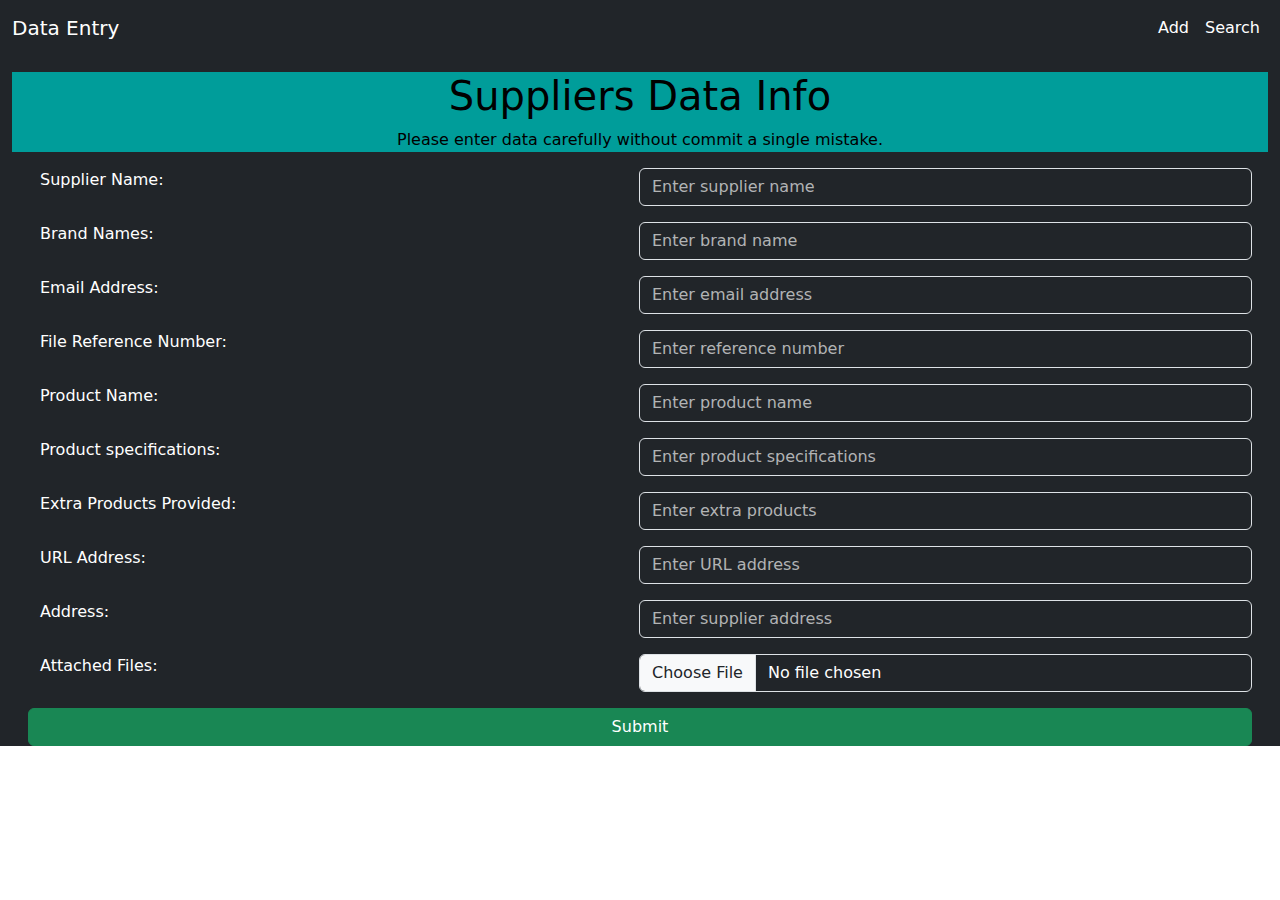
==== index.html @ aa746515 "frontend update" ====
<!DOCTYPE html>
<html lang="en">

<head>
  <meta charset="UTF-8" />
  <meta name="viewport" content="width=device-width, initial-scale=1.0" />
  <title>Data Entry Software</title>
  <link href="https://cdn.jsdelivr.net/npm/bootstrap@5.3.2/dist/css/bootstrap.min.css" rel="stylesheet" />
  <link rel="stylesheet" href="style.css" />
</head>

<body>
  <nav class="navbar navbar-expand bg-dark" data-bs-theme="dark">
    <div class="container-fluid">
      <a class="navbar-brand" href="index.html">Data Entry</a>
      <div class="" id="navbarSupportedContent">
        <ul class="navbar-nav me-auto mb-2 mb-lg-0">
          <li class="nav-item">
            <a class="nav-link active" aria-current="page" href="index.html">Add</a>
          </li>
          <li class="nav-item">
            <a class="nav-link active" href="Datashow.html">Search</a>
          </li>
        </ul>
      </div>
    </div>
  </nav>



  <div class="container-fluid pt-3 bg-dark text-white">
    <div class="Top">
      <h1>Suppliers Data Info</h1>
      <p>Please enter data carefully without commit a single mistake.</p>
    </div>
    <form action="" method="post">
      <div class="row m-3" class="input-group">
        <label class="col sm-3">Supplier Name:</label>
        <input type="text" name="suppliers_name" placeholder="Enter supplier name"
          class="col sm-3 form-control bg-dark text-white" />
        </div>
      <div class="row m-3" class="input-group">
        <label class="col sm-3">Brand Names:</label>
        <input type="text" name="brand_name" placeholder="Enter brand name" class="col sm-3 form-control bg-dark text-white" />
      </div>
      <div class="row m-3" class="input-group">
        <label class="col sm-3">Email Address:</label>
        <input type="email" name="email" placeholder="Enter email address" class="col sm-3 form-control bg-dark text-white" />
      </div>
      <div class="row m-3" class="input-group">
        <label class="col sm-3">File Reference Number:</label>
        <input type="text" name="reference_number" placeholder="Enter reference number"
          class="col sm-3 mr-3 form-control bg-dark text-white" />
      </div>
      <div class="row m-3" class="input-group">
        <label class="col sm-3">Product Name:</label>
        <input type="text" name="product_name" placeholder="Enter product name "
          class="col sm-3 form-control bg-dark text-white" />
      </div>
      <div class="row m-3" class="input-group">
        <label class="col sm-3">Product specifications:</label>
        <input type="text" name="product_specs" placeholder="Enter product specifications"
          class="col sm-3 form-control bg-dark text-white" />
      </div>
      <div class="row m-3" class="input-group">
        <label class="col sm-3">Extra Products Provided:</label>
        <input type="text" name="extra_products" placeholder="Enter extra products" class="col sm-3 form-control bg-dark text-white" />
      </div>
      <div class="row m-3" class="input-group">
        <label class="col sm-3">URL Address:</label>
        <input type="url" name="url" placeholder="Enter URL address" class="col sm-3 form-control bg-dark text-white" />
      </div>
      <div class="row m-3" class="input-group">
        <label class="col sm-3">Address:</label>
        <input type="text" name="address" placeholder="Enter supplier address"
        class="col sm-3 form-control bg-dark text-white" />
      </div>
      <div class="row m-3" class="input-group">
        <label class="col sm-3">Attached Files:</label>
        <input type="file" name="file" id="file" placeholder="Attach the file"
        class="col sm-3 mr-3 form-control bg-dark text-white" />
      </div>
      <div class="row m-3">
        <button class="btn btn-success" type="submit">Submit</button>
      </div>
    </form>
  </div>
</body>

</html>
---- style.css ----
*{
  margin: 0;
  padding: 0;
}
.Top{
  background-color: rgb(0, 157, 154);
  color: black;
  text-align: center;
}
.form-control::placeholder{
  color: rgba(255, 255, 255, 0.661);
}
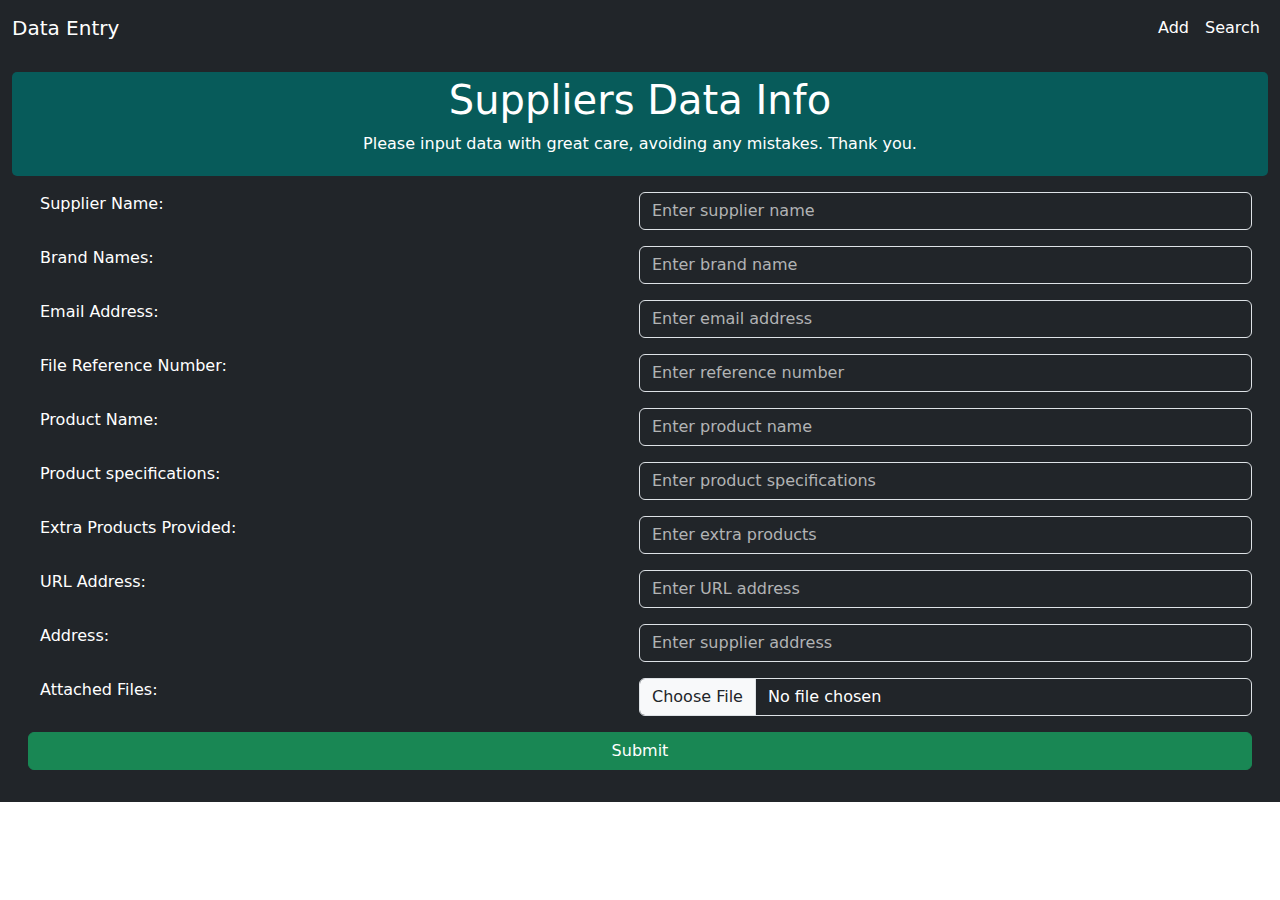
==== commit 061a20d6: "File Upload functionality  Added" ====
--- a/index.html
+++ b/index.html
@@ -19,7 +19,7 @@
             <a class="nav-link active" aria-current="page" href="index.html">Add</a>
           </li>
           <li class="nav-item">
-            <a class="nav-link active" href="Datashow.html">Search</a>
+            <a class="nav-link active" href="Datashow.php">Search</a>
           </li>
         </ul>
       </div>
@@ -28,61 +28,64 @@
 
 
 
-  <div class="container-fluid pt-3 bg-dark text-white">
+  <div class="container-fluid pt-3 bg-dark text-white pb-3">
     <div class="Top">
       <h1>Suppliers Data Info</h1>
-      <p>Please enter data carefully without commit a single mistake.</p>
+      <p>Please input data with great care, avoiding any mistakes. Thank you.</p>
     </div>
-    <form action="" method="post">
-      <div class="row m-3" class="input-group">
-        <label class="col sm-3">Supplier Name:</label>
-        <input type="text" name="suppliers_name" placeholder="Enter supplier name"
-          class="col sm-3 form-control bg-dark text-white" />
-        </div>
-      <div class="row m-3" class="input-group">
-        <label class="col sm-3">Brand Names:</label>
-        <input type="text" name="brand_name" placeholder="Enter brand name" class="col sm-3 form-control bg-dark text-white" />
-      </div>
-      <div class="row m-3" class="input-group">
-        <label class="col sm-3">Email Address:</label>
-        <input type="email" name="email" placeholder="Enter email address" class="col sm-3 form-control bg-dark text-white" />
-      </div>
-      <div class="row m-3" class="input-group">
-        <label class="col sm-3">File Reference Number:</label>
-        <input type="text" name="reference_number" placeholder="Enter reference number"
-          class="col sm-3 mr-3 form-control bg-dark text-white" />
-      </div>
-      <div class="row m-3" class="input-group">
-        <label class="col sm-3">Product Name:</label>
-        <input type="text" name="product_name" placeholder="Enter product name "
-          class="col sm-3 form-control bg-dark text-white" />
-      </div>
-      <div class="row m-3" class="input-group">
-        <label class="col sm-3">Product specifications:</label>
-        <input type="text" name="product_specs" placeholder="Enter product specifications"
-          class="col sm-3 form-control bg-dark text-white" />
-      </div>
-      <div class="row m-3" class="input-group">
-        <label class="col sm-3">Extra Products Provided:</label>
-        <input type="text" name="extra_products" placeholder="Enter extra products" class="col sm-3 form-control bg-dark text-white" />
-      </div>
-      <div class="row m-3" class="input-group">
-        <label class="col sm-3">URL Address:</label>
-        <input type="url" name="url" placeholder="Enter URL address" class="col sm-3 form-control bg-dark text-white" />
-      </div>
-      <div class="row m-3" class="input-group">
-        <label class="col sm-3">Address:</label>
-        <input type="text" name="address" placeholder="Enter supplier address"
+    <form action="savedata.php" method="post" enctype="multipart/form-data">
+    <div class="row m-3" class="input-group">
+      <label class="col sm-3">Supplier Name:</label>
+      <input type="text" name="suppliers_name" placeholder="Enter supplier name"
         class="col sm-3 form-control bg-dark text-white" />
-      </div>
-      <div class="row m-3" class="input-group">
-        <label class="col sm-3">Attached Files:</label>
-        <input type="file" name="file" id="file" placeholder="Attach the file"
+    </div>
+    <div class="row m-3" class="input-group">
+      <label class="col sm-3">Brand Names:</label>
+      <input type="text" name="brand_name" placeholder="Enter brand name"
+        class="col sm-3 form-control bg-dark text-white" />
+    </div>
+    <div class="row m-3" class="input-group">
+      <label class="col sm-3">Email Address:</label>
+      <input type="email" required name="email" placeholder="Enter email address"
+        class="col sm-3 form-control bg-dark text-white" />
+    </div>
+    <div class="row m-3" class="input-group">
+      <label class="col sm-3">File Reference Number:</label>
+      <input type="text" name="reference_number" placeholder="Enter reference number"
         class="col sm-3 mr-3 form-control bg-dark text-white" />
-      </div>
-      <div class="row m-3">
-        <button class="btn btn-success" type="submit">Submit</button>
-      </div>
+    </div>
+    <div class="row m-3" class="input-group">
+      <label class="col sm-3">Product Name:</label>
+      <input type="text" name="product_name" placeholder="Enter product name "
+        class="col sm-3 form-control bg-dark text-white" />
+    </div>
+    <div class="row m-3" class="input-group">
+      <label class="col sm-3">Product specifications:</label>
+      <input type="text" name="product_specs" placeholder="Enter product specifications"
+        class="col sm-3 form-control bg-dark text-white" />
+    </div>
+    <div class="row m-3" class="input-group">
+      <label class="col sm-3">Extra Products Provided:</label>
+      <input type="text" name="extra_products" placeholder="Enter extra products"
+        class="col sm-3 form-control bg-dark text-white" />
+    </div>
+    <div class="row m-3" class="input-group">
+      <label class="col sm-3">URL Address:</label>
+      <input type="url" name="url" placeholder="Enter URL address" class="col sm-3 form-control bg-dark text-white" />
+    </div>
+    <div class="row m-3" class="input-group">
+      <label class="col sm-3">Address:</label>
+      <input type="text" name="address" placeholder="Enter supplier address"
+        class="col sm-3 form-control bg-dark text-white" />
+    </div>
+    <div class="row m-3" class="input-group">
+      <label class="col sm-3">Attached Files:</label>
+      <input type="file" name="myfile" id="myfile" placeholder="Attach the file"
+        class="col sm-3 mr-3 form-control bg-dark text-white" />
+    </div>
+    <div class="row m-3">
+      <button class="btn btn-success" type="submit">Submit</button>
+    </div>
     </form>
   </div>
 </body>
--- a/style.css
+++ b/style.css
@@ -3,10 +3,23 @@
   padding: 0;
 }
 .Top{
-  background-color: rgb(0, 157, 154);
-  color: black;
+  background-color: rgb(7, 91, 90);
+  padding: 4px 0px;
+  border-radius: 5px;
+  color: rgb(255, 255, 255);
   text-align: center;
+  -webkit-border-radius: 5px;
+  -moz-border-radius: 5px;
+  -ms-border-radius: 5px;
+  -o-border-radius: 5px;
 }
 .form-control::placeholder{
   color: rgba(255, 255, 255, 0.661);
+}
+a{
+  color: rgb(74 168 255);
+  text-decoration: none !important;
+}
+a:hover{
+  text-decoration: underline !important;
 }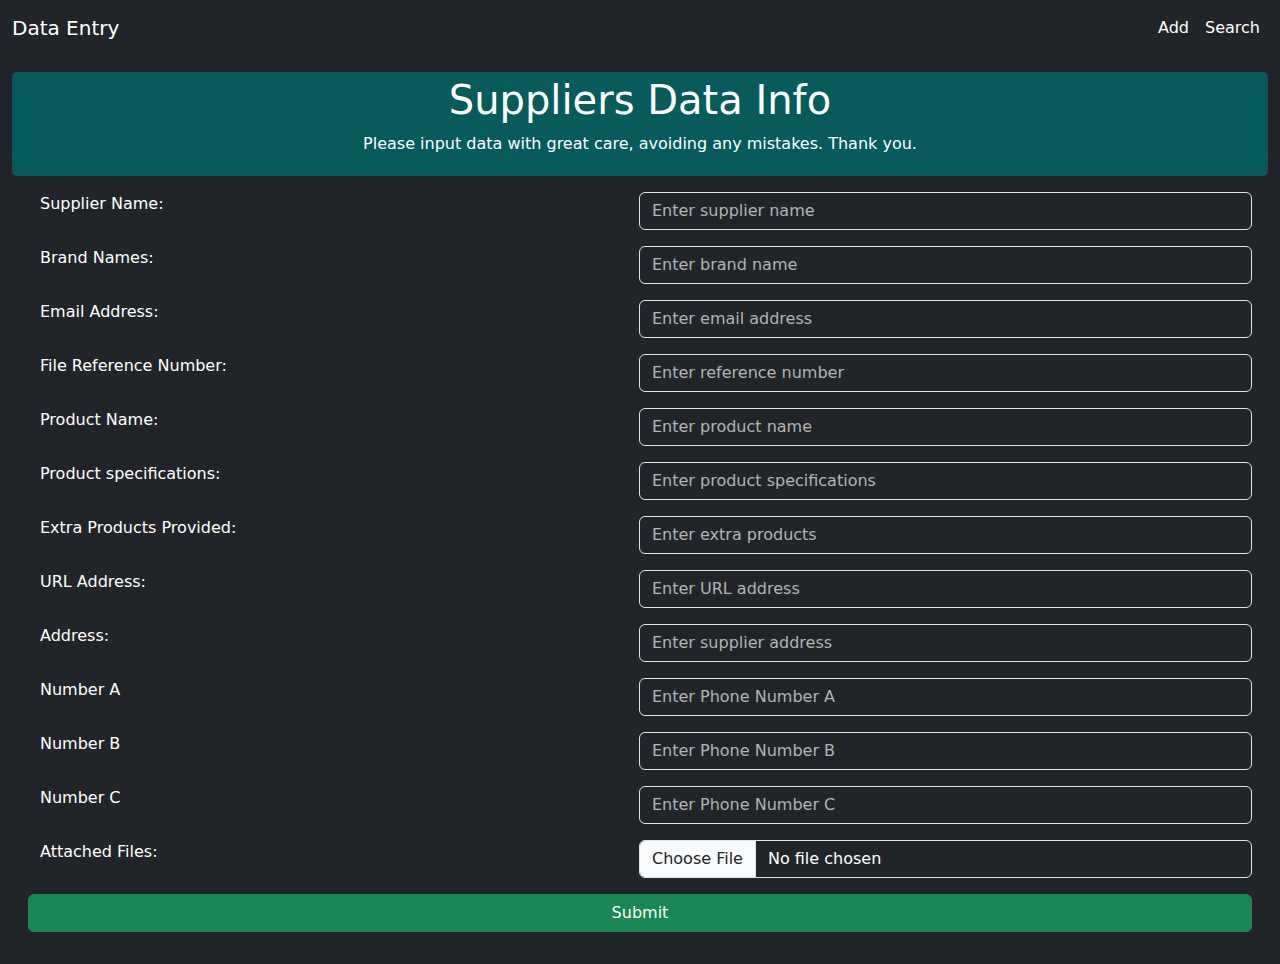
==== commit 64918901: "3 Numbers Save Show Search Added" ====
--- a/index.html
+++ b/index.html
@@ -78,6 +78,25 @@
       <input type="text" name="address" placeholder="Enter supplier address"
         class="col sm-3 form-control bg-dark text-white" />
     </div>
+    
+    <div class="row m-3" class="input-group">
+      <label class="col sm-3">Number A</label>
+      <input type="number" name="NumberA" placeholder="Enter Phone Number A"
+        class="col sm-3 form-control bg-dark text-white" />
+    </div>
+    
+    <div class="row m-3" class="input-group">
+      <label class="col sm-3">Number B</label>
+      <input type="number" name="NumberB" placeholder="Enter Phone Number B"
+        class="col sm-3 form-control bg-dark text-white" />
+    </div>
+    
+    <div class="row m-3" class="input-group">
+      <label class="col sm-3">Number C</label>
+      <input type="number" name="NumberC" placeholder="Enter Phone Number C"
+        class="col sm-3 form-control bg-dark text-white" />
+    </div>
+
     <div class="row m-3" class="input-group">
       <label class="col sm-3">Attached Files:</label>
       <input type="file" name="myfile" id="myfile" placeholder="Attach the file"
--- a/style.css
+++ b/style.css
@@ -22,4 +22,4 @@
 }
 a:hover{
   text-decoration: underline !important;
-}+}
